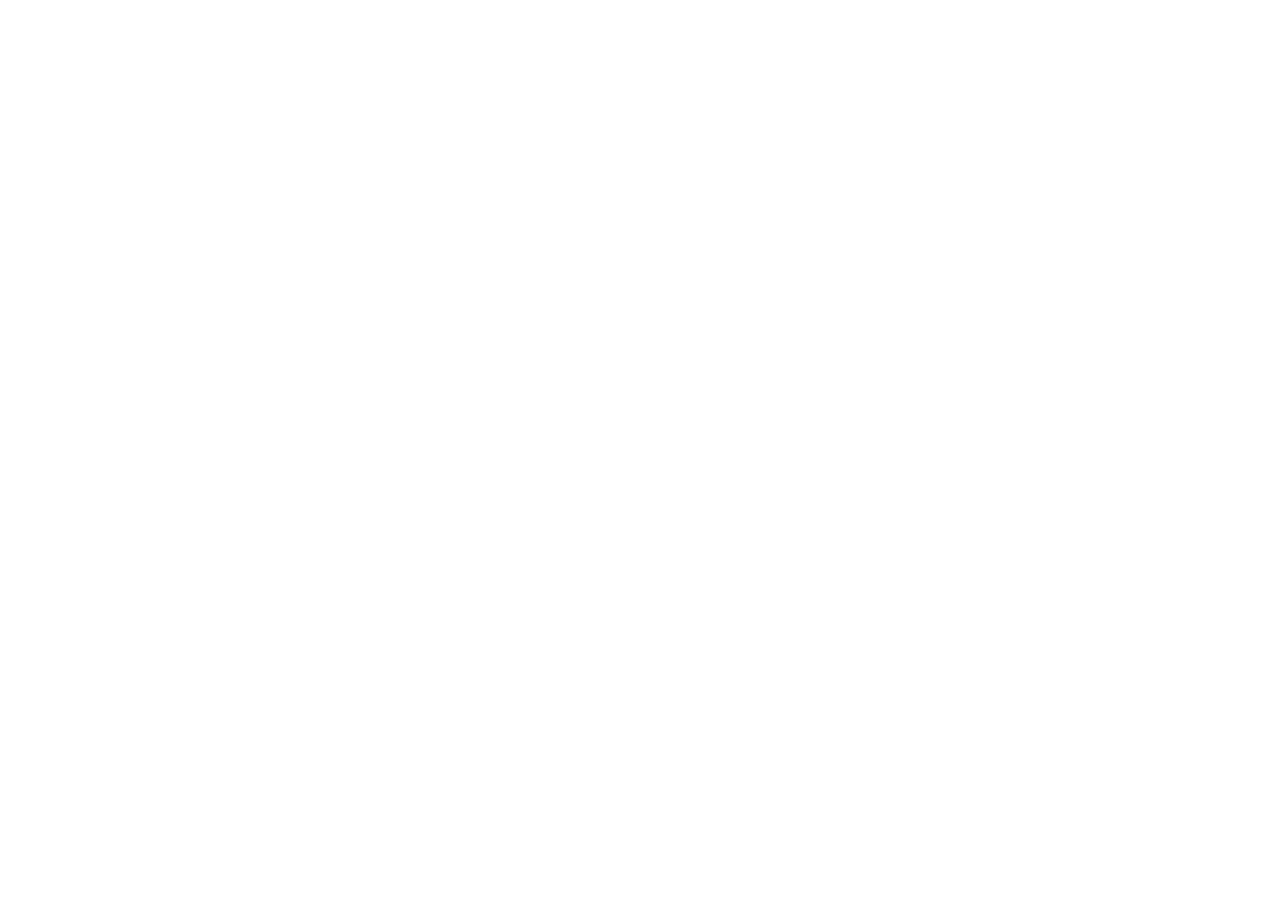
==== partie2-html-css/pratique/index.html @ 8ac7d4c0 "`Added initial code for GROUPE 1 - Calculateur de Budget Vacances`" ====
<!DOCTYPE html>
<html lang="en">
<head>
    <meta charset="UTF-8">
    <meta name="viewport" content="width=device-width, initial-scale=1.0">
    <title>Carte de profil pour devellopeur freelance</title>
</head>
<body>
    
</body>
</html>
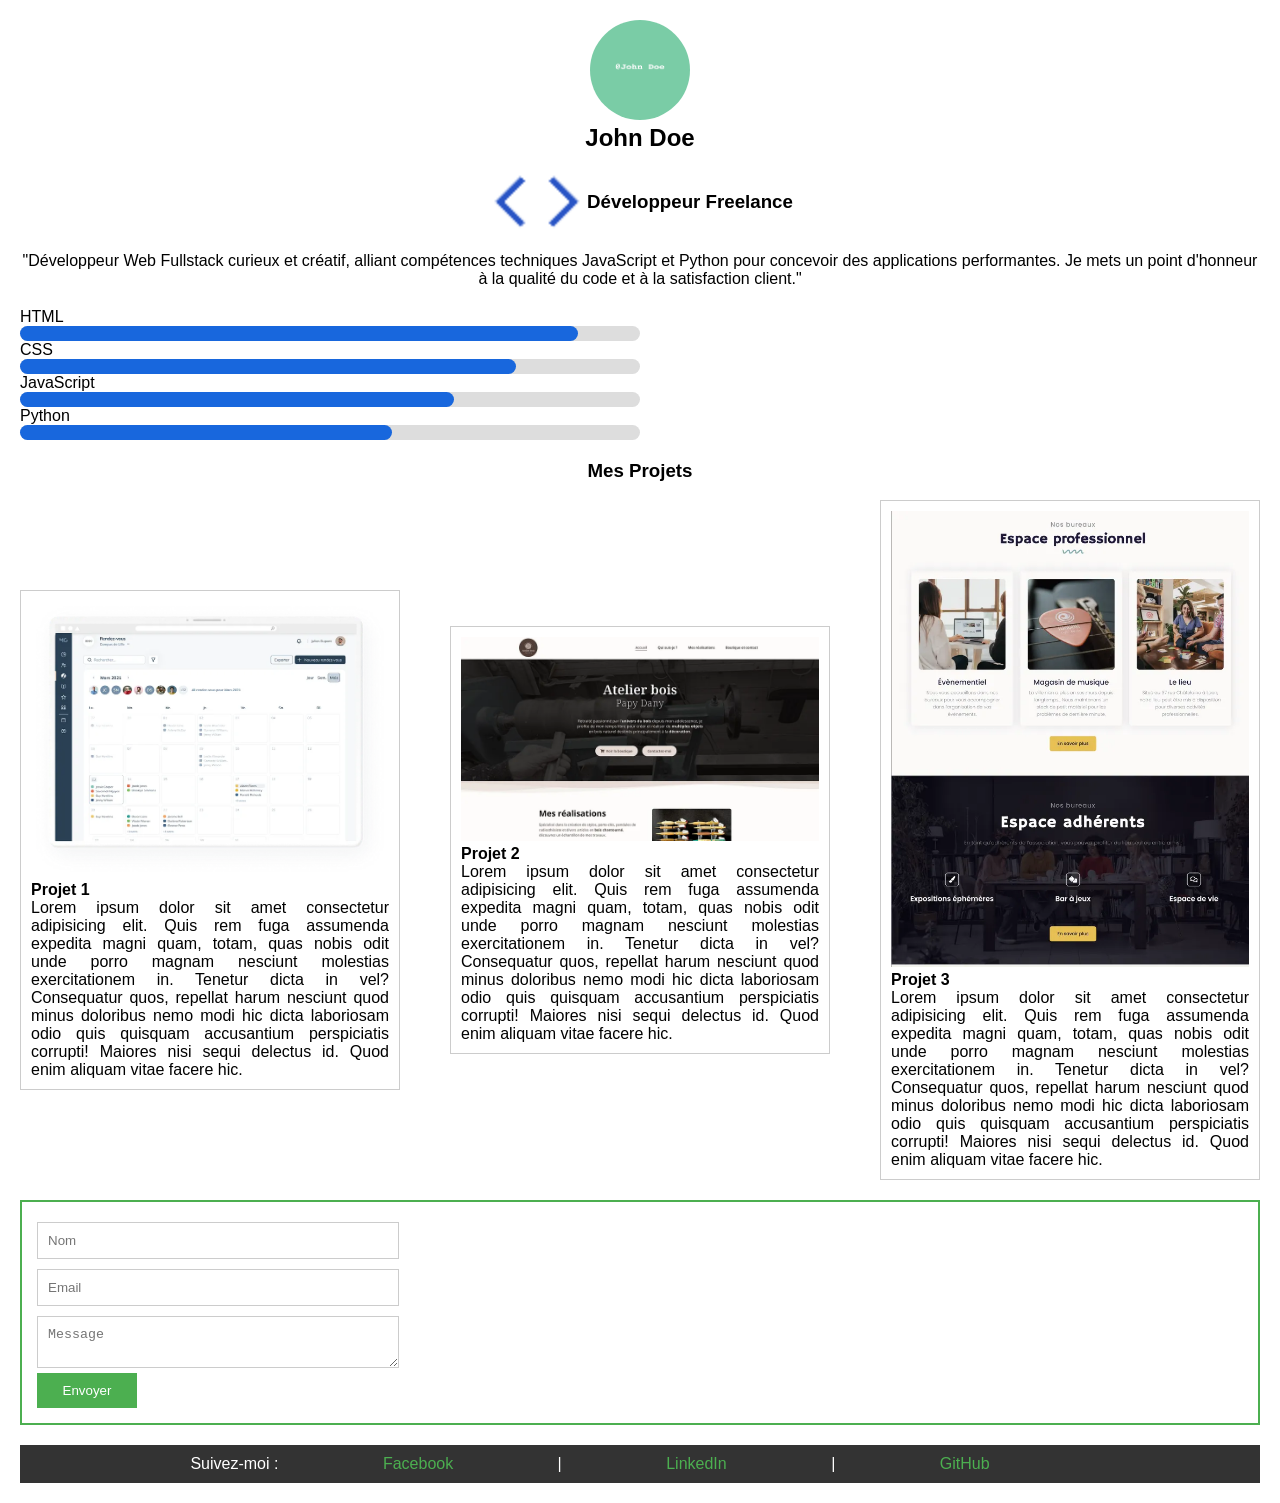
==== commit 8ba2ea84: "Ajout des exercices pratique" ====
--- a/partie2-html-css/pratique/index.html
+++ b/partie2-html-css/pratique/index.html
@@ -1,11 +1,45 @@
 <!DOCTYPE html>
-<html lang="en">
+<html lang="fr">
 <head>
-    <meta charset="UTF-8">
-    <meta name="viewport" content="width=device-width, initial-scale=1.0">
-    <title>Carte de profil pour devellopeur freelance</title>
+  <meta charset="UTF-8">
+  <title>Carte de profil pour developpeur freelance</title>
+  <link rel="stylesheet" href="style.css">
 </head>
 <body>
-    
+  <div class="profile">
+
+    <img src="../images/logo.jpg">
+    <h2>John Doe</h2>
+        <div class="logo">
+            <img src="../images/logo dev.png" alt=""><h3>Développeur Freelance</h3>
+        </div>
+    <p>"Développeur Web Fullstack curieux et créatif, alliant compétences techniques JavaScript et Python pour concevoir des applications performantes. Je mets un point d'honneur à la qualité du code et à la satisfaction client."</p>
+  </div>
+  <div class="skills">
+    <p>HTML</p><div class="bar"><div class="progress" style="width: 90%"></div></div>
+    <p>CSS</p><div class="bar"><div class="progress" style="width:80%"></div></div>
+    <p>JavaScript</p><div class="bar"><div class="progress" style="width:70%"></div></div>
+    <p>Python</p><div class="bar"><div class="progress" style="width:60%"></div></div>
+  </div>
+
+   <h3>Mes Projets</h3>
+   <br>
+  <div class="projects">
+    <div class="project"><img src="../images/projet1.WEBP"><h4>Projet 1</h4><p>Lorem ipsum dolor sit amet consectetur adipisicing elit. Quis rem fuga assumenda expedita magni quam, totam, quas nobis odit unde porro magnam nesciunt molestias exercitationem in. Tenetur dicta in vel?
+    Consequatur quos, repellat harum nesciunt quod minus doloribus nemo modi hic dicta laboriosam odio quis quisquam accusantium perspiciatis corrupti! Maiores nisi sequi delectus id. Quod enim aliquam vitae facere hic.</p></div>
+    <div class="project"><img src="../images/projet2.WEBP"><h4>Projet 2</h4><p>Lorem ipsum dolor sit amet consectetur adipisicing elit. Quis rem fuga assumenda expedita magni quam, totam, quas nobis odit unde porro magnam nesciunt molestias exercitationem in. Tenetur dicta in vel?
+    Consequatur quos, repellat harum nesciunt quod minus doloribus nemo modi hic dicta laboriosam odio quis quisquam accusantium perspiciatis corrupti! Maiores nisi sequi delectus id. Quod enim aliquam vitae facere hic.</p></div>
+    <div class="project"><img src="../images/projet3.WEBP"><h4>Projet 3</h4><p>Lorem ipsum dolor sit amet consectetur adipisicing elit. Quis rem fuga assumenda expedita magni quam, totam, quas nobis odit unde porro magnam nesciunt molestias exercitationem in. Tenetur dicta in vel?
+    Consequatur quos, repellat harum nesciunt quod minus doloribus nemo modi hic dicta laboriosam odio quis quisquam accusantium perspiciatis corrupti! Maiores nisi sequi delectus id. Quod enim aliquam vitae facere hic.</p></div>
+  </div>
+  <form>
+    <input type="text" placeholder="Nom">
+    <input type="email" placeholder="Email">
+    <textarea placeholder="Message"></textarea>
+    <button>Envoyer</button>
+  </form>
+  <footer>
+    <p>Suivez-moi : <a href="#">Facebook</a> | <a href="#">LinkedIn</a> | <a href="#">GitHub</a></p>
+  </footer>
 </body>
 </html>
--- a/partie2-html-css/pratique/style.css
+++ b/partie2-html-css/pratique/style.css
@@ -0,0 +1,134 @@
+*{
+    margin: 0;
+    padding: 0;
+    box-sizing: border-box;
+}
+
+
+body{
+    font-family:Arial;
+    margin:0;
+    padding:20px;
+    background:#fff}
+    .profile{
+        text-align:center;
+        margin-bottom:20px
+    }
+    .profile img{
+        border-radius: 50%;
+        height: 100px;
+        width: 100px;
+        
+    }
+    .logo{
+        display: flex;
+        justify-content: center;
+        align-items: center;
+    }
+
+    .skills,.projects,form{
+        margin-bottom:20px;
+       
+    }
+    
+    .bar{
+        background:#ddd;
+        height:15px;
+        border-radius:10px;
+        width: 50%;
+        
+    }
+      @keyframes remplir {
+           0%{
+            width: 0;
+            }
+            70%{
+               width: 70%; 
+            } }
+       
+        
+    .progress{
+        background:#1867dd;
+        height:100%;
+        border-radius:10px;
+        animation: remplir 3s ease-in-out;
+    }
+    .projects{
+        display: flex;
+        justify-content: start;
+        align-items: center;
+        gap:50px;
+        flex-wrap:wrap;
+       text-align: justify;
+        width: auto
+    }
+
+    .projects div{
+        width: 20%;
+        height: 40%;
+    }
+    .project{
+        flex:1;
+        padding:10px;
+        border:1px solid #ccc;
+        transition:.3s;
+        margin: auto;
+       
+    }
+    .project img{
+        width: 100%;
+    }
+    h3{
+        text-align: center;
+    }
+    .project:hover
+    {
+        transform:scale(1.05)
+    }
+    form{
+        display: flex;
+        flex-direction: column;
+        justify-content: center;
+        align-items:flex-start;
+        border: solid 2px #4CAF50;
+        padding: 15px;
+    }
+    form input,
+    form textarea{
+        width: 30%;
+        padding:10px;
+        margin:5px 0;
+        border:1px solid #ccc}
+    button{
+        background:#4CAF50;
+        color:#fff;
+        padding:10px;
+        border:none;
+        width: 100px;
+    }
+       
+    footer{
+        text-align:center;
+        padding:10px;
+        background:#333;
+        color:#fff
+    }
+    footer a{
+        color:#4CAF50;
+        text-decoration:none;
+        margin:0 100px}
+    
+    
+    @media(max-width:768px){
+        .projects
+        {flex-direction:column;
+            align-items: center;
+        }
+        .project div{
+            display: flex;
+            width: 100%;
+        }
+        .project img{
+        width: 100%;
+    }
+    }
